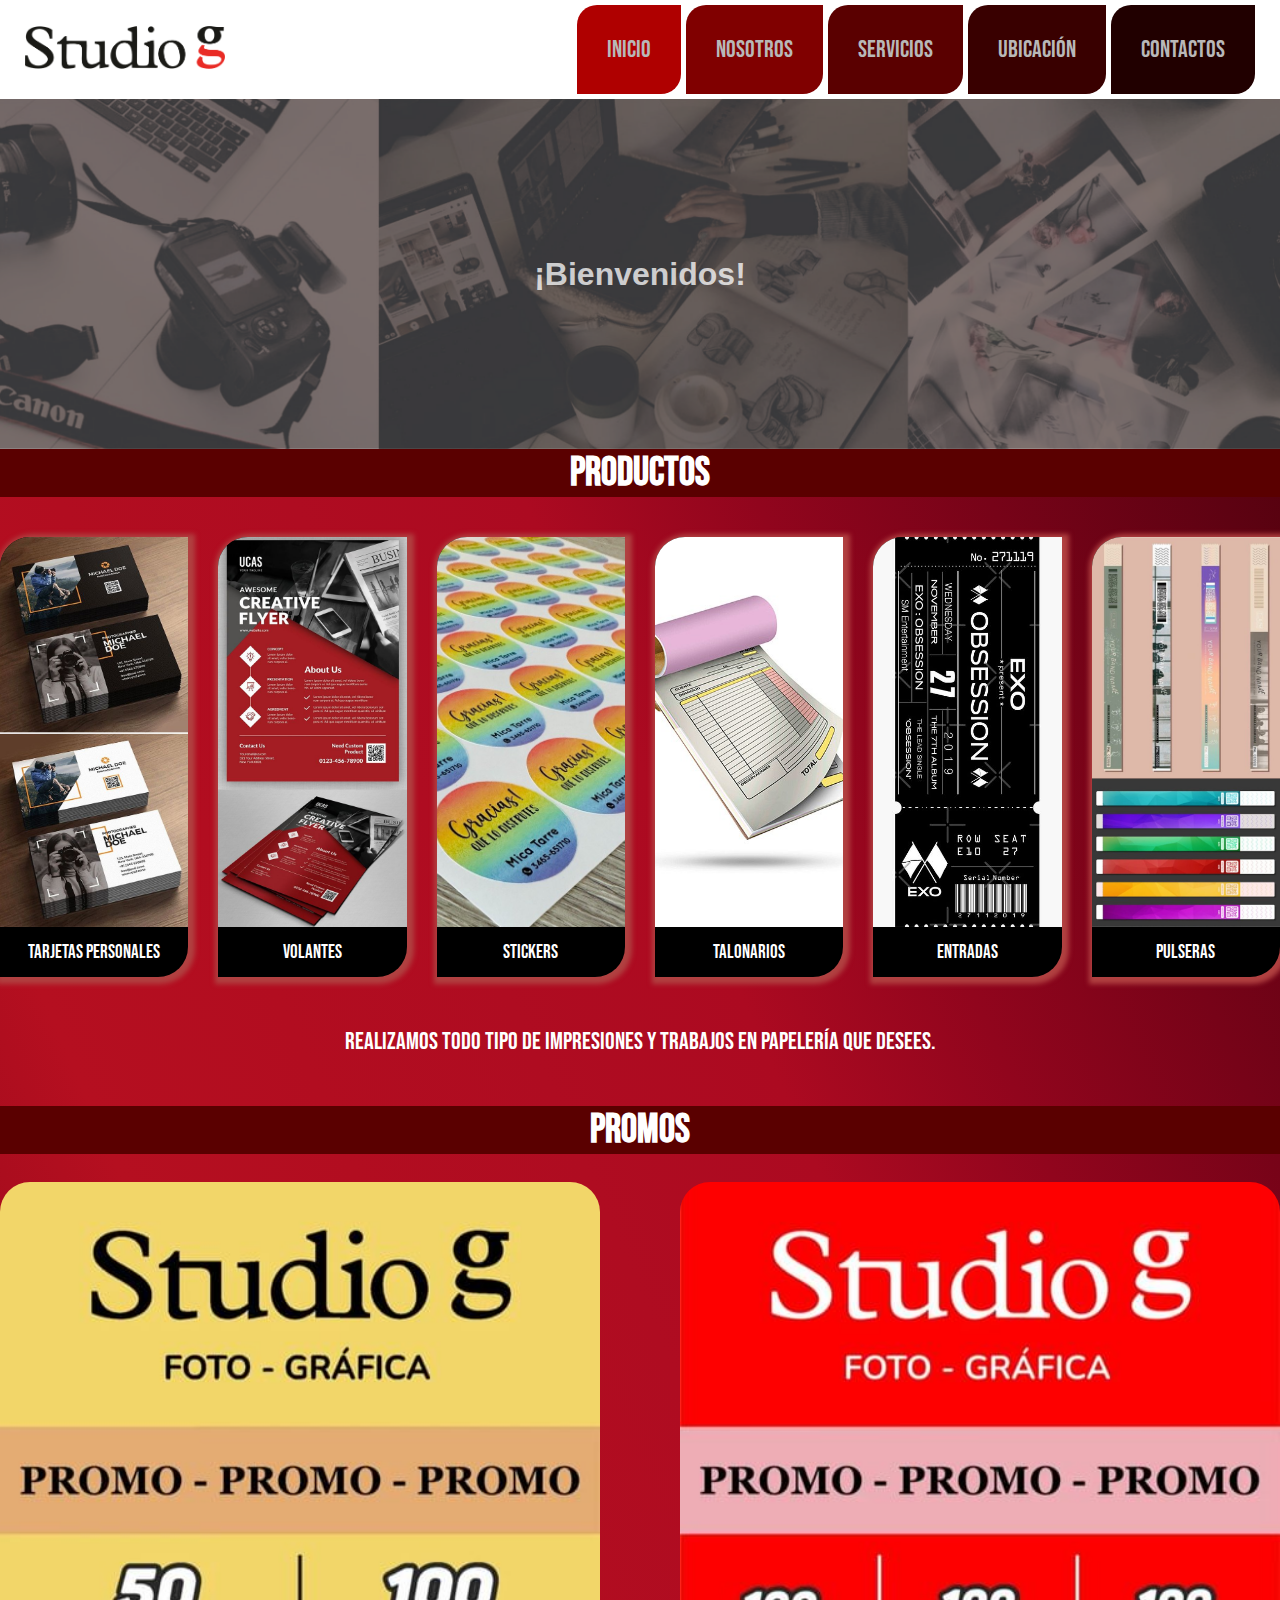
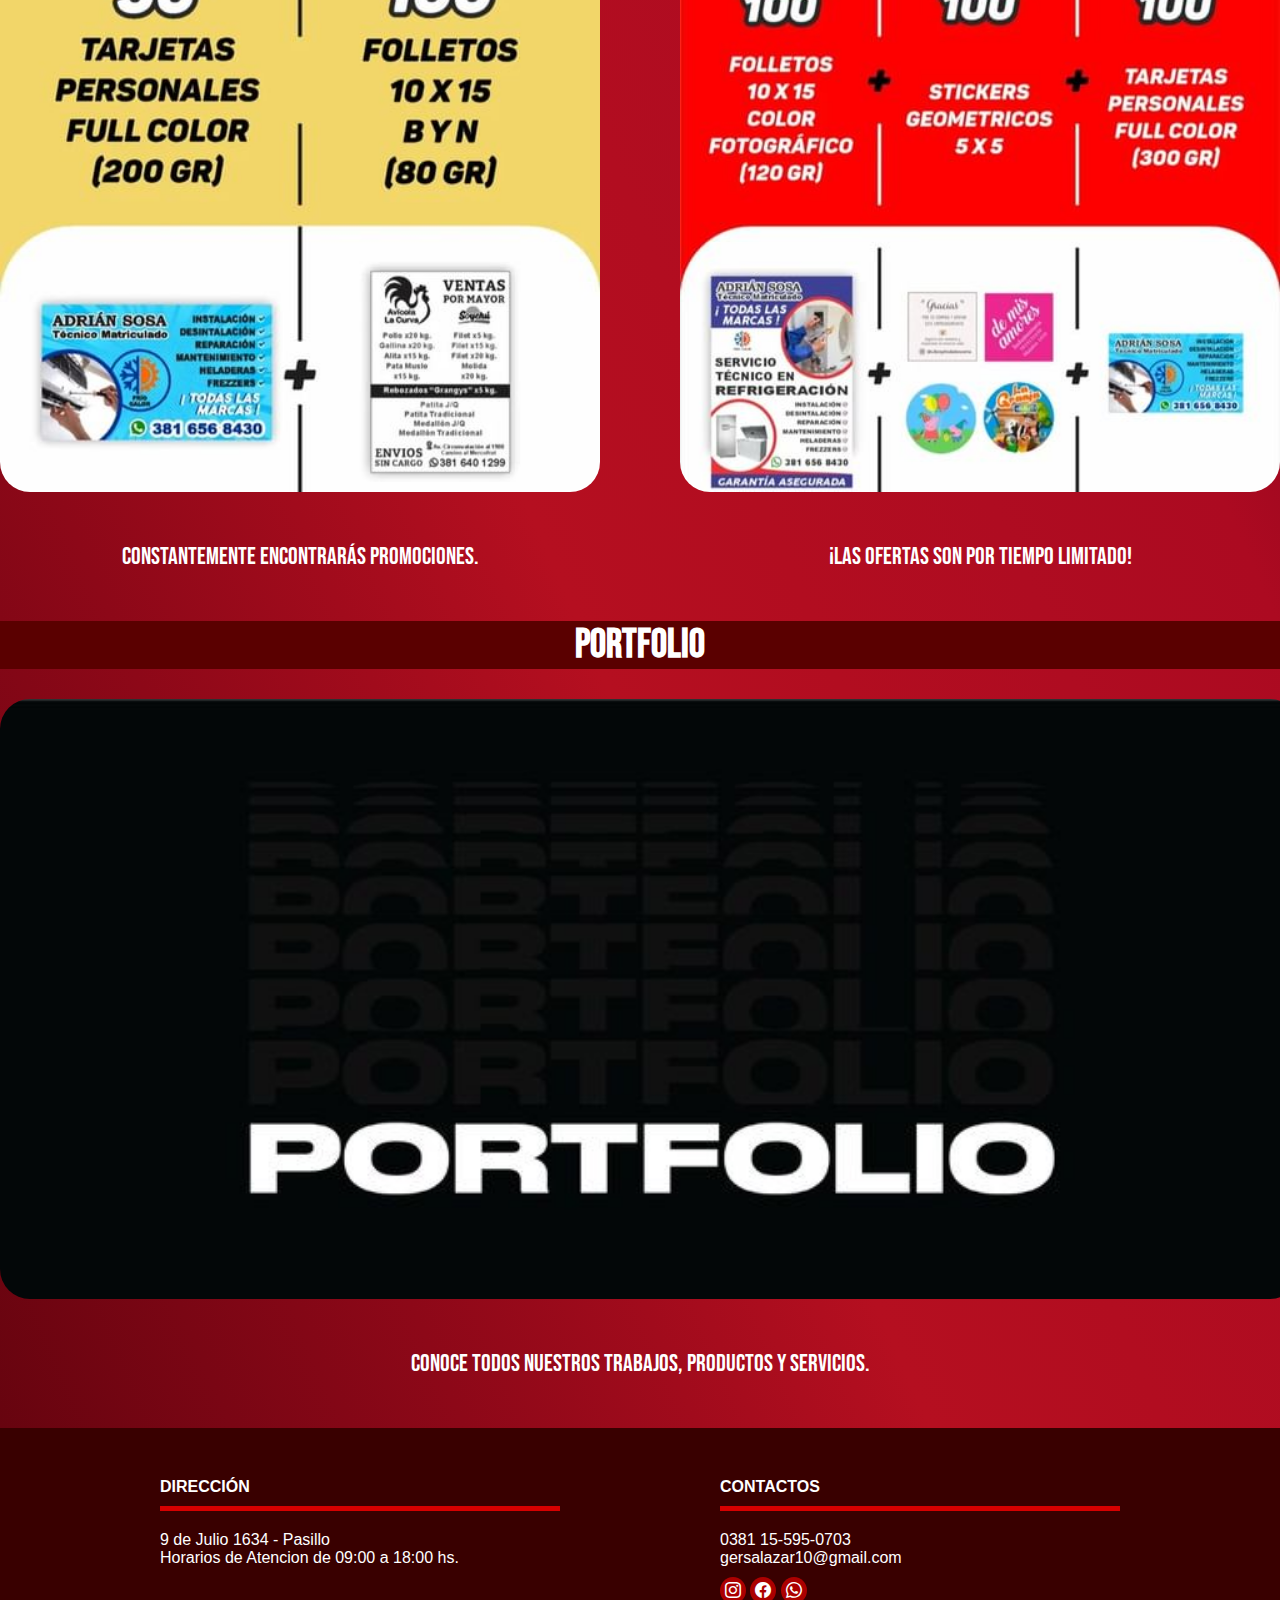
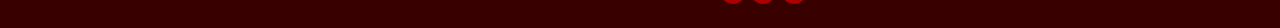
==== index.html @ 2fd6277e "responsive index completo" ====
<!DOCTYPE html>
<html lang="en">
<head>
    <meta charset="UTF-8">
    <meta name="viewport" content="width=device-width, initial-scale=1.0">
    <meta name="description" content="Realizamos trabajos de imprenta, carteleria, fotografias y ofrecemos servicios de instalacion." >  
    <meta name="keywords" content="letra imprenta, imprenta, mercado de la imprenta, papel imprenta">
    <meta name= "author" content=" Matias Salazar">
    <meta name= "copyright" content="Studio G">
    <meta property="og:title" content=Studio - G>
    <meta property="og:site_name" content=studiog.com>
    <meta property="og:url" content=www.studiog.com>
    <meta property="og:description" content=Impresiones - Carterleria - Fotografias>
    <meta property="og:type" content=website>
    <meta property="og:image" content=https://images.unsplash.com/photo-1503694978374-8a2fa686963a?q=80&w=2069&auto=format&fit=crop&ixlib=rb-4.0.3&ixid=M3wxMjA3fDB8MHxwaG90by1wYWdlfHx8fGVufDB8fHx8fA%3D%3D>
    <title>STUDIO G - INICIO</title>
    <link rel="stylesheet" href="./css/style.css">
    <link rel="preconnect" href="https://fonts.googleapis.com">
    <link rel="preconnect" href="https://fonts.gstatic.com" crossorigin>
    <link href="https://fonts.googleapis.com/css2?family=Bebas+Neue&display=swap" rel="stylesheet">
    <link rel="shortcurt icon" href="./assets/img/icono-favicon.png">
    <link rel="stylesheet" href="https://cdn.jsdelivr.net/npm/bootstrap-icons@1.11.3/font/bootstrap-icons.min.css">
</head>
<body>
    <header class="logo-studio">
        <div> 
            <a href="../index.html"><img src="../assets/img/logo-png-studio-g.png" alt="Logotipo"></a>
        </div>
        <nav>
            <ul class="navBar">
                <li class="home"> <a href="#">Inicio</a></li>
                <li class="we"> <a href="./pages/nosotros.html">Nosotros</a></li>
                <li class="services"> <a href="./pages/servicios.html">Servicios</a></li>
                <li class="location"> <a href="./pages/ubicación.html">Ubicación</a></li>
                <li class="contacts"> <a href="./pages/contactos.html">Contactos</a></li>
            </ul>
        </nav>
    </header>
    <main> 
        <section class="banner">
            <div class="banner-content">
                <h1>¡Bienvenidos!</h1>
            </div>
        </section>
        <div class="flexbox1">
            <article class="ppp">
                <h2><a class="p1">Productos</a></h2>
            </article>
        </div>
        <div class="productos-inicio">
            <div class="primera-parte">
                <section class="flexbox2">
                    <article class="card position1">
                        <div>
                            <img src="./assets/img/tarj.jpg" alt="portada-tarjetas">
                        </div>
                        <div class="card-info">
                            <h3>Tarjetas Personales</h3>
                        </div>
                    </article>
                    <article class="card position2">
                        <div>
                            <img src="./assets/img/volantes.jpg" alt="portada-volantes">
                        </div>
                        <div class="card-info">
                            <h3>Volantes</h3>
                        </div>
                    </article>
                    <article class="card position3">
                        <div>
                            <img src="./assets/img/stickers.jpg" alt="portada-stickers">
                        </div>
                        <div class="card-info">
                            <h3>Stickers</h3>
                        </div>
                    </article>
                    <article class="card position4">
                        <div>
                            <img src="./assets/img/talonarios.jpg" alt="portada-talonarios">
                        </div>
                        <div class="card-info">
                            <h3>Talonarios</h3>
                        </div>
                    </article>
                    <article class="card position5">
                        <div>
                            <img src="./assets/img/entrada.jpg" alt="portada-entradas">
                        </div>
                        <div class="card-info">
                            <h3>Entradas</h3>
                        </div>
                    </article>
                    <article class="card position6">
                        <div>
                            <img src="./assets/img/pulseras.jpg" alt="portada-pulseras">
                        </div>
                        <div class="card-info">
                            <h3>Pulseras</h3>
                        </div>
                    </article>
                </section>
                <section>
                    <div class="parrafoProductos">
                        <p>Realizamos todo tipo de impresiones y trabajos en papelería que desees.</p>
                    </div>
                </section>
            </div>
        <div class="flexbox1">
            <article class="ppp">
                <h2><a class="p1">Promos</a></h2>
            </article>
        </div>
            <div class="segunda-parte">
                <div>
                    <section class="section-promos1">
                        <article class="card-promos">
                            <div>
                                <img src="./assets/img/promo-1.jpg" alt="imagen-promo1">
                            </div>
                        </article>
                    </section>
                    <section>
                        <div class="parrafoPromos1">
                            <p>Constantemente encontrarás promociones.</p>
                        </div>
                    </section>
                </div>
                <div>
                    <section class="section-promos2">
                        <article class="card-promos2">
                            <div>
                                <img src="./assets/img/promo-2.jpg" alt="imagen-promo2">
                            </div>
                        </article>
                    </section>
                    <section>
                        <div class="parrafoPromos2">
                            <p>¡Las ofertas son por tiempo limitado!</p>
                        </div>
                    </section>
                </div>
            </div>
        <div class="flexbox1">
            <article class="ppp">
                <h2><a class="p1">Portfolio</a></h2>
            </article>
        </div>
            <div class="tercera-parte">
                <section class="section-portfolio">
                    <article class="card-portfolio">
                        <div>
                            <img src="./assets/img/PORTFOLIO2.jpeg" alt="portada-portfolio">
                        </div>
                    </article>
                </section>
                <section>
                    <div class="parrafoPortfolio">
                        <p>Conoce todos nuestros trabajos, productos y servicios.</p>
                    </div>
                </section>
            </div>
        </div>
    </main>
    <footer>
        <div class="direction-footer">
            <h4>DIRECCIÓN</h4>
            <p> 9 de Julio 1634 - Pasillo</p>
            <p> Horarios de Atencion de 09:00 a 18:00 hs.</p>
        </div>
        <div class="contacts-footer">
            <h4>CONTACTOS</h4>
            <p>0381 15-595-0703</p>
            <p>gersalazar10@gmail.com</p>
            <section>
                <a href="https://www.instagram.com/grafica.studiog/" target="_blank"> <i class="bi bi-instagram"></i></a>
                <a href="https://www.facebook.com/profile.php?id=100064059042223&mibextid=ZbWKwL" target="_blank"> <i class="bi bi-facebook"></i></a>
                <a href="https://wa.me/c/5493815950703" target="_blank"> <i class="bi bi-whatsapp"></i></a>
            </section>
        </div>
    </footer>
</body>
</html>
---- css/style.css ----
* {
  margin: 0;
  padding: 0;
  box-sizing: border-box; }

.logo-studio {
  width: 100%;
  display: flex;
  justify-content: space-between;
  padding: 5px 25px 5px 25px;
  align-items: center;
  display: flex;
  position: sticky;
  top: 0;
  background-color: #ffffff; }
  .logo-studio div img {
    width: 200px;
    height: 100%; }
  .logo-studio nav .navBar {
    display: flex;
    flex-wrap: wrap;
    list-style: none;
    gap: 5px;
    font-size: x-large;
    font-weight: lighter; }
    .logo-studio nav .navBar .home, .logo-studio nav .navBar .we, .logo-studio nav .navBar .services, .logo-studio nav .navBar .location, .logo-studio nav .navBar .contacts {
      padding: 30px 15px;
      border-radius: 20px 0px 20px;
      background-color: #AF0000; }
    .logo-studio nav .navBar .we {
      background-color: #800000; }
    .logo-studio nav .navBar .services {
      background-color: #5A0000; }
    .logo-studio nav .navBar .location {
      background-color: #390000; }
    .logo-studio nav .navBar .contacts {
      background-color: #210000; }
    .logo-studio nav .navBar li a {
      color: #b8b8b8;
      text-decoration: none;
      padding: 30px 15px;
      border-radius: 20px 0px 20px;
      font-family: "Bebas Neue", sans-serif; }
      .logo-studio nav .navBar li a:hover {
        color: white; }

body {
  width: 100%; }

main {
  background-image: linear-gradient(to right top, #67040f, #7a0614, #8d0818, #a10b1c, #b50f20, #b20d20, #af0c21, #ac0a21, #91051d, #770318, #5e0212, #460109);
  width: 100%;
  height: 100%; }
  main .banner {
    width: 100%;
    height: 350px;
    background-size: cover;
    background-position: center;
    transition: all .1s ease-in-out;
    background-image: url(../assets/img/foto-b1.jpg);
    animation: animation 15s infinite linear; }
    main .banner .banner-content {
      width: 100%;
      height: 100%;
      color: rgba(255, 255, 255, 0.76);
      font-family: 'Gill Sans', 'Gill Sans MT', Calibri, 'Trebuchet MS', sans-serif;
      display: flex;
      justify-content: center;
      align-items: center; }

@keyframes animation {
  0% {
    background-image: url(../assets/img/foto-b1.jpg); }
  33% {
    background-image: url(../assets/img/foto-b1.jpg); }
  34% {
    background-image: url(../assets/img/foto-b2.jpg); }
  66% {
    background-image: url(../assets/img/foto-b2.jpg); }
  67% {
    background-image: url(../assets/img/foto-b3.jpg); }
  100% {
    background-image: url(../assets/img/foto-b3.jpg); } }
  main .flexbox1 {
    width: 100%;
    display: flex;
    flex-direction: row; }
    main .flexbox1 .ppp {
      width: 100%;
      display: flex;
      flex-wrap: wrap;
      flex-direction: row;
      font-family: "Bebas Neue", sans-serif; }
      main .flexbox1 .ppp h2 {
        display: flex;
        flex-direction: row;
        width: 100%; }
        main .flexbox1 .ppp h2 a {
          width: 100%;
          height: 100%;
          color: white;
          text-align: center;
          font-size: 40px; }
        main .flexbox1 .ppp h2 .p1 {
          background-color: #5A0000; }
  main .productos-inicio {
    display: flex;
    flex-direction: column; }
    main .productos-inicio .primera-parte {
      width: 100%; }
      main .productos-inicio .primera-parte .flexbox2 {
        width: 100%;
        display: flex;
        margin-top: 20px;
        gap: 30px;
        justify-content: space-evenly;
        justify-content: center; }
        main .productos-inicio .primera-parte .flexbox2 .card {
          width: 200px;
          height: 440px;
          margin-top: 20px;
          border-radius: 30px 0px 30px;
          box-shadow: 2px 2px 5px 5px #b14141;
          overflow: hidden;
          background-color: #000000; }
          main .productos-inicio .primera-parte .flexbox2 .card div img {
            width: 100%;
            height: 390px;
            object-fit: cover; }
          main .productos-inicio .primera-parte .flexbox2 .card .card-info {
            font-family: "Bebas Neue", sans-serif;
            color: white;
            text-align: center; }
            main .productos-inicio .primera-parte .flexbox2 .card .card-info h3 {
              margin-top: 10px;
              font-weight: lighter; }
    main .productos-inicio .parrafoProductos {
      width: 100%;
      font-family: "Bebas Neue", sans-serif;
      display: flex;
      padding: 50px 35px;
      font-size: x-large; }
      main .productos-inicio .parrafoProductos p {
        margin: auto;
        color: white; }
  main .segunda-parte {
    width: 100%;
    display: flex;
    flex-direction: row;
    justify-content: center;
    gap: 80px; }
    main .segunda-parte .section-promos1 article {
      width: 600px;
      height: 910px;
      margin: auto;
      margin-top: 28px;
      border-radius: 30px 30px;
      overflow: hidden; }
      main .segunda-parte .section-promos1 article div {
        margin: auto; }
        main .segunda-parte .section-promos1 article div img {
          width: 100%;
          height: 100%; }
    main .segunda-parte .parrafoPromos1 {
      width: 100%;
      font-family: "Bebas Neue", sans-serif;
      display: flex;
      padding: 50px 35px;
      font-size: x-large; }
      main .segunda-parte .parrafoPromos1 p {
        margin: auto;
        color: white; }
    main .segunda-parte .section-promos2 .card-promos2 {
      width: 600px;
      height: 910px;
      margin: auto;
      margin-top: 28px;
      border-radius: 30px 30px;
      overflow: hidden; }
      main .segunda-parte .section-promos2 .card-promos2 div {
        margin: auto; }
        main .segunda-parte .section-promos2 .card-promos2 div img {
          width: 100%;
          height: 100%; }
    main .segunda-parte .parrafoPromos2 {
      width: 100%;
      font-family: "Bebas Neue", sans-serif;
      display: flex;
      padding: 50px 35px;
      font-size: x-large; }
      main .segunda-parte .parrafoPromos2 p {
        margin: auto;
        color: white; }
  main .tercera-parte {
    width: 100%;
    height: 100%; }
    main .tercera-parte .section-portfolio .card-portfolio {
      width: 1300px;
      height: 600px;
      margin-top: 30px;
      margin: 30px auto 0px auto;
      border-radius: 30px 30px;
      overflow: hidden; }
      main .tercera-parte .section-portfolio .card-portfolio div img {
        width: 100%;
        height: 100%;
        object-fit: cover; }
    main .tercera-parte .parrafoPortfolio {
      width: 100%;
      font-family: "Bebas Neue", sans-serif;
      display: flex;
      padding: 50px 35px;
      font-size: x-large; }
      main .tercera-parte .parrafoPortfolio p {
        margin: auto;
        color: white; }

.main-container {
  display: grid;
  width: 100%;
  height: 100%;
  grid-template-columns: 1fr;
  grid-template-rows: 1fr;
  grid-template-areas: "main"; }
  .main-container main {
    grid-area: main;
    display: grid;
    grid-template-columns: repeat(8, 1fr);
    grid-template-rows: repeat(8, 1fr);
    background-color: #0000009c; }
    .main-container main a {
      width: 100%;
      height: 100%;
      display: grid;
      grid-column-start: 4;
      grid-column-end: 6;
      align-items: center;
      justify-items: center; }
      .main-container main a img {
        width: 100%;
        height: 100%;
        padding: 70px 40px; }
    .main-container main h1 {
      display: grid;
      grid-column-start: 2;
      grid-column-end: 4;
      text-align: start;
      align-items: end;
      border-bottom: 5px solid #d60000;
      margin-bottom: 100px;
      font-family: "Bebas Neue", sans-serif;
      font-weight: lighter;
      font-size: 30px;
      color: white; }
    .main-container main p {
      display: grid;
      grid-column-start: 2;
      grid-column-end: 4;
      grid-row-start: 3;
      grid-row-end: 5;
      font-size: 30px;
      font-family: 'Gill Sans', 'Gill Sans MT', Calibri, 'Trebuchet MS', sans-serif;
      color: white;
      padding-right: 10px;
      text-align: justify; }
    .main-container main div {
      display: grid;
      grid-column-start: 2;
      grid-column-end: 4;
      grid-row-start: 5;
      grid-row-end: 7;
      font-size: 30px;
      font-family: 'Gill Sans', 'Gill Sans MT', Calibri, 'Trebuchet MS', sans-serif;
      color: white; }
    .main-container main img {
      display: grid;
      width: 100%;
      height: 100%;
      grid-column-start: 4;
      grid-column-end: 8;
      grid-row-start: 2;
      grid-row-end: 7;
      padding: 2% 0% 0% 10%; }

.mainServicios {
  width: 100%;
  height: 100%; }
  .mainServicios section div {
    width: 100%;
    display: flex;
    flex-direction: column;
    align-items: center;
    justify-content: center;
    font-family: "Bebas Neue", sans-serif; }
    .mainServicios section div h1 {
      color: white;
      font-size: 25px;
      font-weight: lighter;
      margin-top: 100px;
      width: 58%;
      border-bottom: 4px solid #000000;
      margin-bottom: 10px; }
  .mainServicios section .p-parrafo p {
    color: #fd6262;
    margin: 40px 0px 20px 0px;
    font-size: 20px; }
  .mainServicios section article {
    width: 100%;
    margin-top: 30px;
    padding-bottom: 100px; }
    .mainServicios section article div {
      display: flex;
      flex-direction: column;
      align-items: center;
      width: 400px;
      height: 100px;
      background-color: #530303e5;
      margin: auto;
      margin-top: 10px;
      border-radius: 20px 0px 20px 0px;
      box-shadow: 2px 2px 3px 3px #b14141;
      font-family: "Bebas Neue", sans-serif; }
      .mainServicios section article div h2 {
        color: white;
        font-weight: lighter;
        width: 100%;
        height: 100%;
        text-align: center;
        font-size: 50px; }
      .mainServicios section article div p {
        width: 100%;
        height: 100%;
        text-align: center;
        color: #858585; }

.mainUbicacion {
  width: 100%;
  height: 100%;
  background-image: linear-gradient(to right top, #67040f, #7a0614, #8d0818, #a10b1c, #b50f20, #b20d20, #af0c21, #ac0a21, #91051d, #770318, #5e0212, #460109); }
  .mainUbicacion section article div {
    width: 100%;
    display: flex;
    flex-direction: column;
    align-items: center;
    justify-content: center;
    font-family: "Bebas Neue", sans-serif; }
    .mainUbicacion section article div h3 {
      color: white;
      margin-top: 100px;
      width: 58%;
      font-weight: lighter;
      font-size: 25px;
      border-bottom: 4px solid #000000;
      margin-bottom: 10px; }
  .mainUbicacion .parrafoUbicacion div {
    margin-top: 50px; }
    .mainUbicacion .parrafoUbicacion div p {
      color: #fd6262;
      font-size: 20px;
      width: 100%;
      text-align: start;
      margin-top: 40px;
      font-family: "Bebas Neue", sans-serif; }
  .mainUbicacion .parrafoUbicacion div:last-child p {
    text-align: end;
    padding-bottom: 50px; }
  .mainUbicacion .parrafoUbicacion .iframeUbicacion a {
    display: flex;
    justify-content: center;
    background-color: #210000;
    margin: auto;
    margin-top: 50px;
    margin-bottom: 50px;
    border: 2px solid white;
    border-radius: 30px 30px;
    overflow: hidden; }
    .mainUbicacion .parrafoUbicacion .iframeUbicacion a iframe {
      width: 100%; }

.main-contactos {
  width: 100%;
  height: 950px;
  font-family: "Bebas Neue", sans-serif;
  display: flex;
  flex-direction: row;
  background-size: cover;
  background-image: url(../assets/img/fondoBN.jpg); }
  .main-contactos .redes-sociales {
    width: 50%;
    height: 100%;
    font-size: 50px;
    display: flex;
    flex-direction: column;
    justify-content: center;
    align-items: center;
    gap: 80px; }
    .main-contactos .redes-sociales a {
      color: white;
      padding: 25px;
      background-color: #5A0000;
      border-radius: 45%;
      box-shadow: 2px 2px 5px rgba(0, 0, 0, 0.541);
      transition: all .4s ease-in-out; }
      .main-contactos .redes-sociales a:hover {
        background-color: #8b0d0d;
        transform: scale(1.2); }
  .main-contactos form {
    width: 300px;
    height: 530px;
    display: flex;
    flex-direction: column;
    margin: auto;
    padding: 50px 50px;
    box-shadow: 0 0 10px;
    border-radius: 30px;
    background-color: #5A0000;
    margin-left: 0px; }
    .main-contactos form h1 {
      color: #ffffff;
      text-align: center;
      font-weight: lighter; }
    .main-contactos form div {
      display: flex;
      flex-direction: column;
      text-align: left; }
      .main-contactos form div label {
        color: #949494;
        padding-top: 10px;
        padding-bottom: 10px;
        font-size: 18px; }
      .main-contactos form div input {
        border-radius: 5px;
        border: none;
        padding: 5px 0px; }
        .main-contactos form div input::placeholder {
          color: #770000b0;
          text-align: center;
          font-family: 'Gill Sans', 'Gill Sans MT', Calibri, 'Trebuchet MS', sans-serif; }
      .main-contactos form div textarea {
        border-radius: 5px;
        border: none;
        padding: 5px 0px; }
        .main-contactos form div textarea::placeholder {
          color: #770000b0;
          text-align: center;
          font-family: 'Gill Sans', 'Gill Sans MT', Calibri, 'Trebuchet MS', sans-serif; }
    .main-contactos form .boton-enviar {
      background-color: #AF0000;
      font-size: 17px;
      font-family: "Bebas Neue", sans-serif;
      color: white;
      border: 1px solid white;
      border-radius: 20px;
      margin-top: 20px;
      padding: 10px; }
      .main-contactos form .boton-enviar:hover {
        background-color: #830505; }

footer {
  width: 100%;
  height: 200px;
  background-color: #390000;
  display: flex;
  justify-content: center;
  justify-content: space-evenly; }
  footer div {
    font-family: 'Gill Sans', 'Gill Sans MT', Calibri, 'Trebuchet MS', sans-serif;
    color: white;
    margin-top: 50px;
    width: 400px; }
  footer h4 {
    padding-bottom: 10px;
    margin-bottom: 20px;
    border-bottom: 5px solid #d60000;
    font-weight: bolder; }
  footer .contacts-footer section {
    margin-top: 15px; }
    footer .contacts-footer section a {
      color: white;
      background-color: #ff000093;
      padding: 5px;
      border-radius: 50%; }

@media (max-width: 1024px) {
  .logo-studio {
    width: 100%;
    height: 70px; }
    .logo-studio div a img {
      width: 100px; }
    .logo-studio nav .navBar {
      flex-wrap: nowrap;
      width: 100%; }
      .logo-studio nav .navBar .home, .logo-studio nav .navBar .we, .logo-studio nav .navBar .services, .logo-studio nav .navBar .location, .logo-studio nav .navBar .contacts {
        padding: 8px 5px;
        border-radius: 12px 0px 12px; }
      .logo-studio nav .navBar .we {
        padding: 8px 5px;
        border-radius: 12px 0px 12px; }
      .logo-studio nav .navBar .services {
        padding: 8px 5px;
        border-radius: 12px 0px 12px; }
      .logo-studio nav .navBar .location {
        padding: 8px 5px;
        border-radius: 12px 0px 12px; }
      .logo-studio nav .navBar .contacts {
        padding: 8px 5px;
        border-radius: 12px 0px 12px; }
      .logo-studio nav .navBar li a {
        width: 80px;
        font-size: 18px; }
  main .productos-inicio {
    width: 100%; }
    main .productos-inicio .primera-parte .flexbox2 {
      display: flex;
      flex-wrap: wrap; }
    main .productos-inicio .segunda-parte div .section-promos1 article {
      width: 400px;
      height: 605px; }
    main .productos-inicio .segunda-parte div .section-promos2 article {
      width: 400px;
      height: 605px; }
      main .productos-inicio .segunda-parte div .section-promos2 article div img {
        width: 100%;
        height: 100%; }
    main .productos-inicio .tercera-parte .section-portfolio article {
      width: 890px;
      height: 500px; } }

@media (max-width: 768px) {
  .logo-studio {
    width: 100%;
    height: 70px; }
    .logo-studio div a img {
      width: 100px; }
    .logo-studio nav .navBar {
      flex-wrap: nowrap;
      width: 100%; }
      .logo-studio nav .navBar .home, .logo-studio nav .navBar .we, .logo-studio nav .navBar .services, .logo-studio nav .navBar .location, .logo-studio nav .navBar .contacts {
        padding: 8px 5px;
        border-radius: 12px 0px 12px; }
      .logo-studio nav .navBar .we {
        padding: 8px 5px;
        border-radius: 12px 0px 12px; }
      .logo-studio nav .navBar .services {
        padding: 8px 5px;
        border-radius: 12px 0px 12px; }
      .logo-studio nav .navBar .location {
        padding: 8px 5px;
        border-radius: 12px 0px 12px; }
      .logo-studio nav .navBar .contacts {
        padding: 8px 5px;
        border-radius: 12px 0px 12px; }
      .logo-studio nav .navBar li a {
        width: 70px;
        font-size: 15px; }
  main .productos-inicio .segunda-parte {
    display: flex;
    flex-wrap: wrap; }
  main .productos-inicio .tercera-parte .section-portfolio article {
    width: 650px;
    height: 300px; }
  footer .direction-footer {
    margin-top: 30px;
    width: 30%; }
  footer .contacts-footer {
    margin-top: 30px;
    width: 30%; } }

@media (max-width: 425px) {
  .logo-studio {
    height: 95px;
    flex-direction: column;
    padding: 10px;
    margin-top: 10px;
    margin-bottom: 10px; }
    .logo-studio div a img {
      height: 22px; }
    .logo-studio nav .navBar li a {
      width: 100%;
      font-size: 15px; }
    .logo-studio nav .navBar .home, .logo-studio nav .navBar .we, .logo-studio nav .navBar .services, .logo-studio nav .navBar .location, .logo-studio nav .navBar .contacts {
      margin-top: 10px;
      padding: 6px 1px;
      border-radius: 10px 0px 10px; }
    .logo-studio nav .navBar .we {
      margin-top: 10px;
      padding: 6px 1px;
      border-radius: 10px 0px 10px; }
    .logo-studio nav .navBar .services {
      margin-top: 10px;
      padding: 6px 1px;
      border-radius: 10px 0px 10px; }
    .logo-studio nav .navBar .location {
      margin-top: 10px;
      padding: 6px 1px;
      border-radius: 10px 0px 10px; }
    .logo-studio nav .navBar .contacts {
      margin-top: 10px;
      padding: 6px 1px;
      border-radius: 10px 0px 10px; }
  main .productos-inicio .primera-parte section .parrafoProductos p {
    width: 80%;
    font-size: 18px;
    text-align: center; }
  main .productos-inicio .segunda-parte div .section-promos1 article {
    width: 350px;
    height: 545px; }
  main .productos-inicio .segunda-parte div .parrafoPromos1 p {
    font-size: 18px; }
  main .productos-inicio .segunda-parte div .section-promos2 article {
    width: 350px;
    height: 545px; }
  main .productos-inicio .segunda-parte div .parrafoPromos2 p {
    font-size: 18px; }
  main .productos-inicio .tercera-parte .section-portfolio article {
    width: 350px;
    height: 250px; }
    main .productos-inicio .tercera-parte .section-portfolio article div img {
      width: 350px;
      height: 290px; }
  main .productos-inicio .tercera-parte .parrafoPortfolio p {
    font-size: 18px; }
  .mainServicios section .p-parrafo {
    width: 70%;
    margin: auto; }
    .mainServicios section .p-parrafo p {
      text-align: center; }
  .card-servicios {
    width: 350px; }
  .mainUbicacion .parrafoUbicacion div p {
    width: 80%;
    margin: auto;
    margin-top: 20px;
    font-size: 15px; }
  .mainUbicacion .parrafoUbicacion .iframeUbicacion a {
    width: 250px;
    height: 250px; }
  .main-contactos {
    flex-direction: column; }
    .main-contactos .redes-sociales {
      flex-direction: row;
      width: 100%;
      height: 50px;
      margin-top: 50px;
      gap: 20px;
      font-size: 35px; }
      .main-contactos .redes-sociales a {
        font-size: 30px; }
    .main-contactos form {
      margin: auto; }
  footer {
    height: 150px; }
    footer .direction-footer {
      font-size: 10px; }
    footer .contacts-footer {
      font-size: 10px; } }

@media (max-width: 375px) {
  .logo-studio {
    width: 100%;
    height: 260px; }
    .logo-studio div img {
      width: 150px; }
    .logo-studio nav .navBar {
      width: 100%;
      gap: 1px;
      flex-direction: column;
      text-align: center; }
      .logo-studio nav .navBar li a {
        width: 100%;
        font-size: 20px; }
      .logo-studio nav .navBar .home, .logo-studio nav .navBar .we, .logo-studio nav .navBar .services, .logo-studio nav .navBar .location, .logo-studio nav .navBar .contacts {
        padding: 8px 60px; }
      .logo-studio nav .navBar .we {
        padding: 1px 60px; }
      .logo-studio nav .navBar .services {
        padding: 1px 60px; }
      .logo-studio nav .navBar .location {
        padding: 1px 60px; }
      .logo-studio nav .navBar .contacts {
        padding: 1px 60px; }
  main .productos-inicio .primera-parte section .parrafoProductos p {
    width: 80%;
    font-size: 15px;
    text-align: center; }
  main .productos-inicio .segunda-parte div .section-promos1 article {
    width: 290px;
    height: 450px; }
  main .productos-inicio .segunda-parte div .parrafoPromos1 p {
    font-size: 15px; }
  main .productos-inicio .segunda-parte div .section-promos2 article {
    width: 290px;
    height: 450px; }
  main .productos-inicio .segunda-parte div .parrafoPromos2 p {
    font-size: 15px; }
  main .productos-inicio .tercera-parte .section-portfolio article {
    width: 290px;
    height: 250px; }
    main .productos-inicio .tercera-parte .section-portfolio article div img {
      width: 290px;
      height: 250px; }
  main .productos-inicio .tercera-parte .parrafoPortfolio p {
    font-size: 15px; }
  .card-servicios {
    width: 300px; }
  .redes-sociales {
    font-size: 30px; } }

@media (max-width: 320px) {
  .logo-studio {
    width: 100%;
    height: 260px; }
    .logo-studio .div img {
      margin-top: 10px;
      width: 120px;
      height: 25px; }
    .logo-studio nav .navBar {
      width: 100%;
      gap: 1px;
      flex-direction: column;
      text-align: center; }
      .logo-studio nav .navBar li a {
        width: 100%;
        font-size: 20px; }
      .logo-studio nav .navBar .home, .logo-studio nav .navBar .we, .logo-studio nav .navBar .services, .logo-studio nav .navBar .location, .logo-studio nav .navBar .contacts {
        padding: 8px 60px; }
      .logo-studio nav .navBar .we {
        padding: 1px 60px; }
      .logo-studio nav .navBar .services {
        padding: 1px 60px; }
      .logo-studio nav .navBar .location {
        padding: 1px 60px; }
      .logo-studio nav .navBar .contacts {
        padding: 1px 60px; } }

.mainServicios section .card-servicios {
  width: 280px;
  height: 70px; }
  .mainServicios section .card-servicios h2 {
    margin-top: 5px;
    font-size: 30px; }
  .mainServicios section .card-servicios p {
    font-size: 15px; }

.mainUbicacion .parrafoUbicacion {
  width: 80%;
  margin: auto; }
  .mainUbicacion .parrafoUbicacion div p {
    width: 80%;
    margin: auto;
    margin-top: 20px;
    font-size: 15px; }
  .mainUbicacion .parrafoUbicacion .iframeUbicacion a {
    width: 80%;
    height: 50%; }
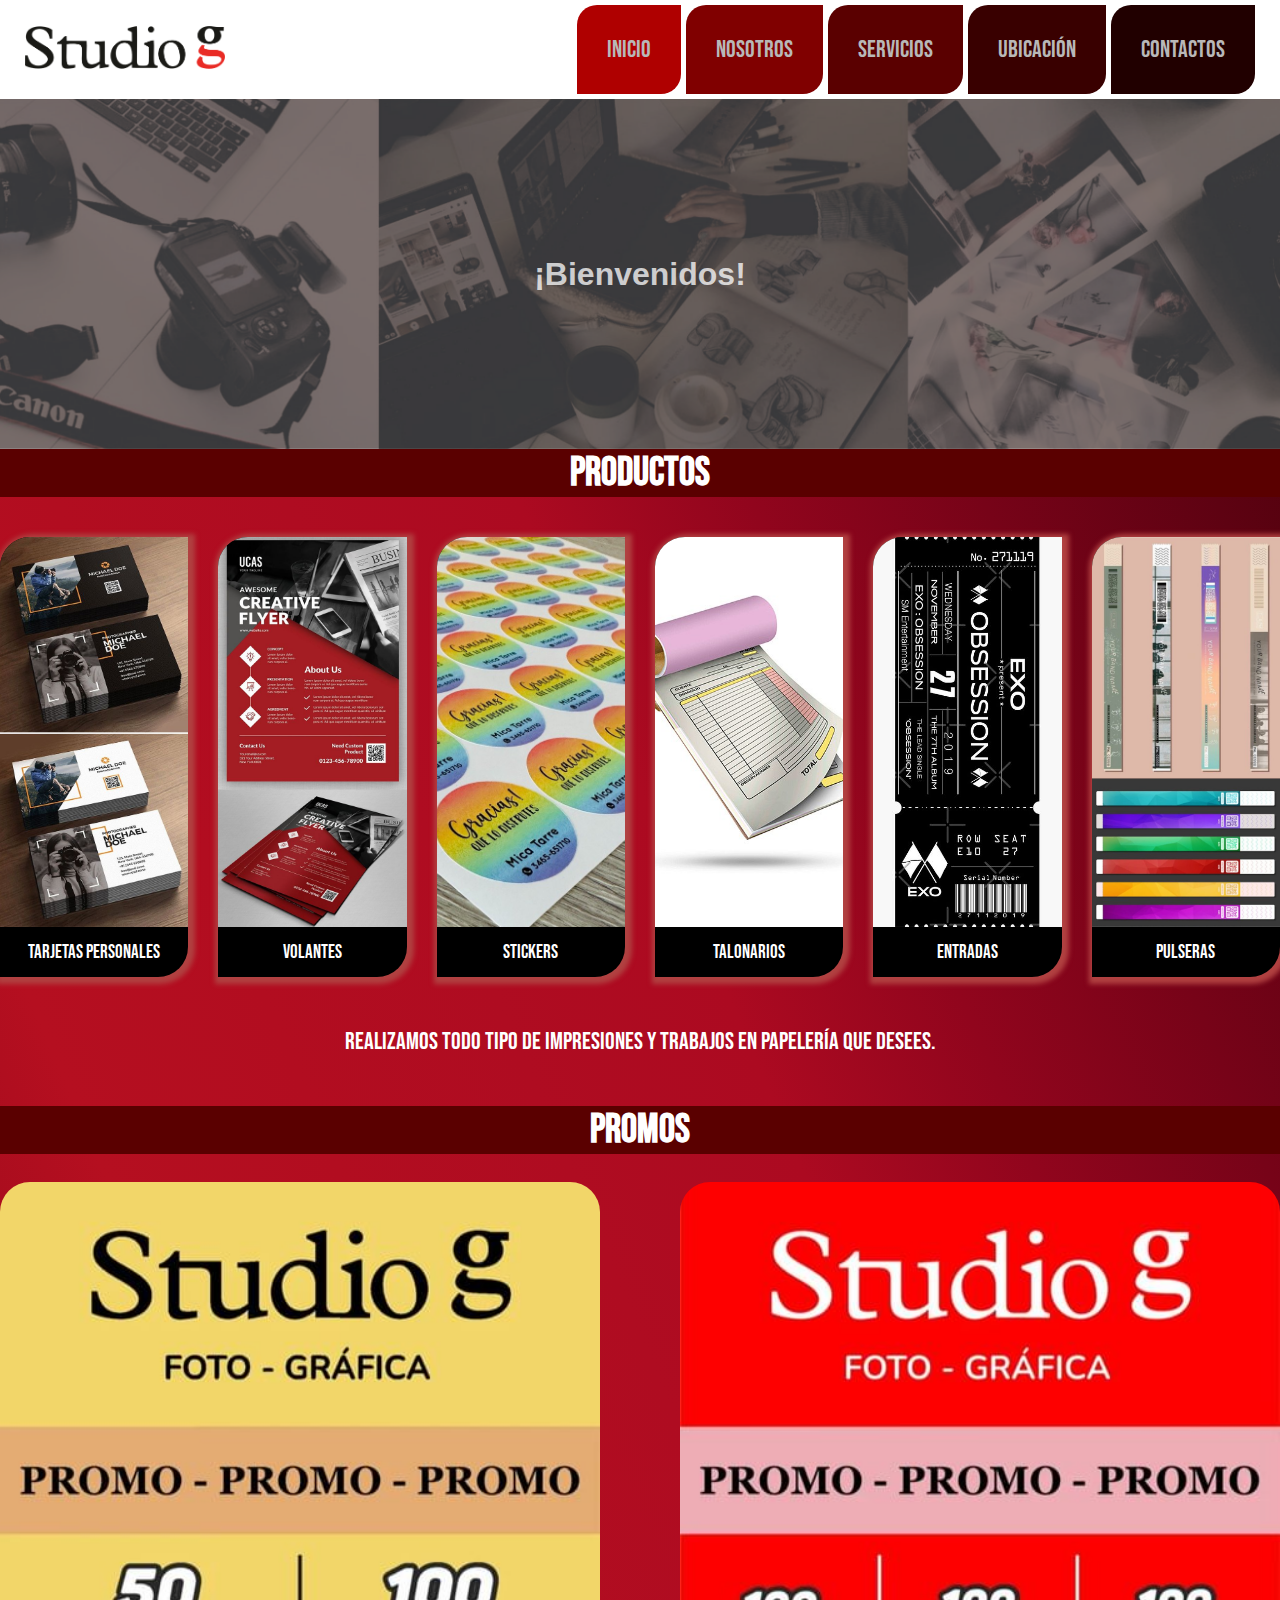
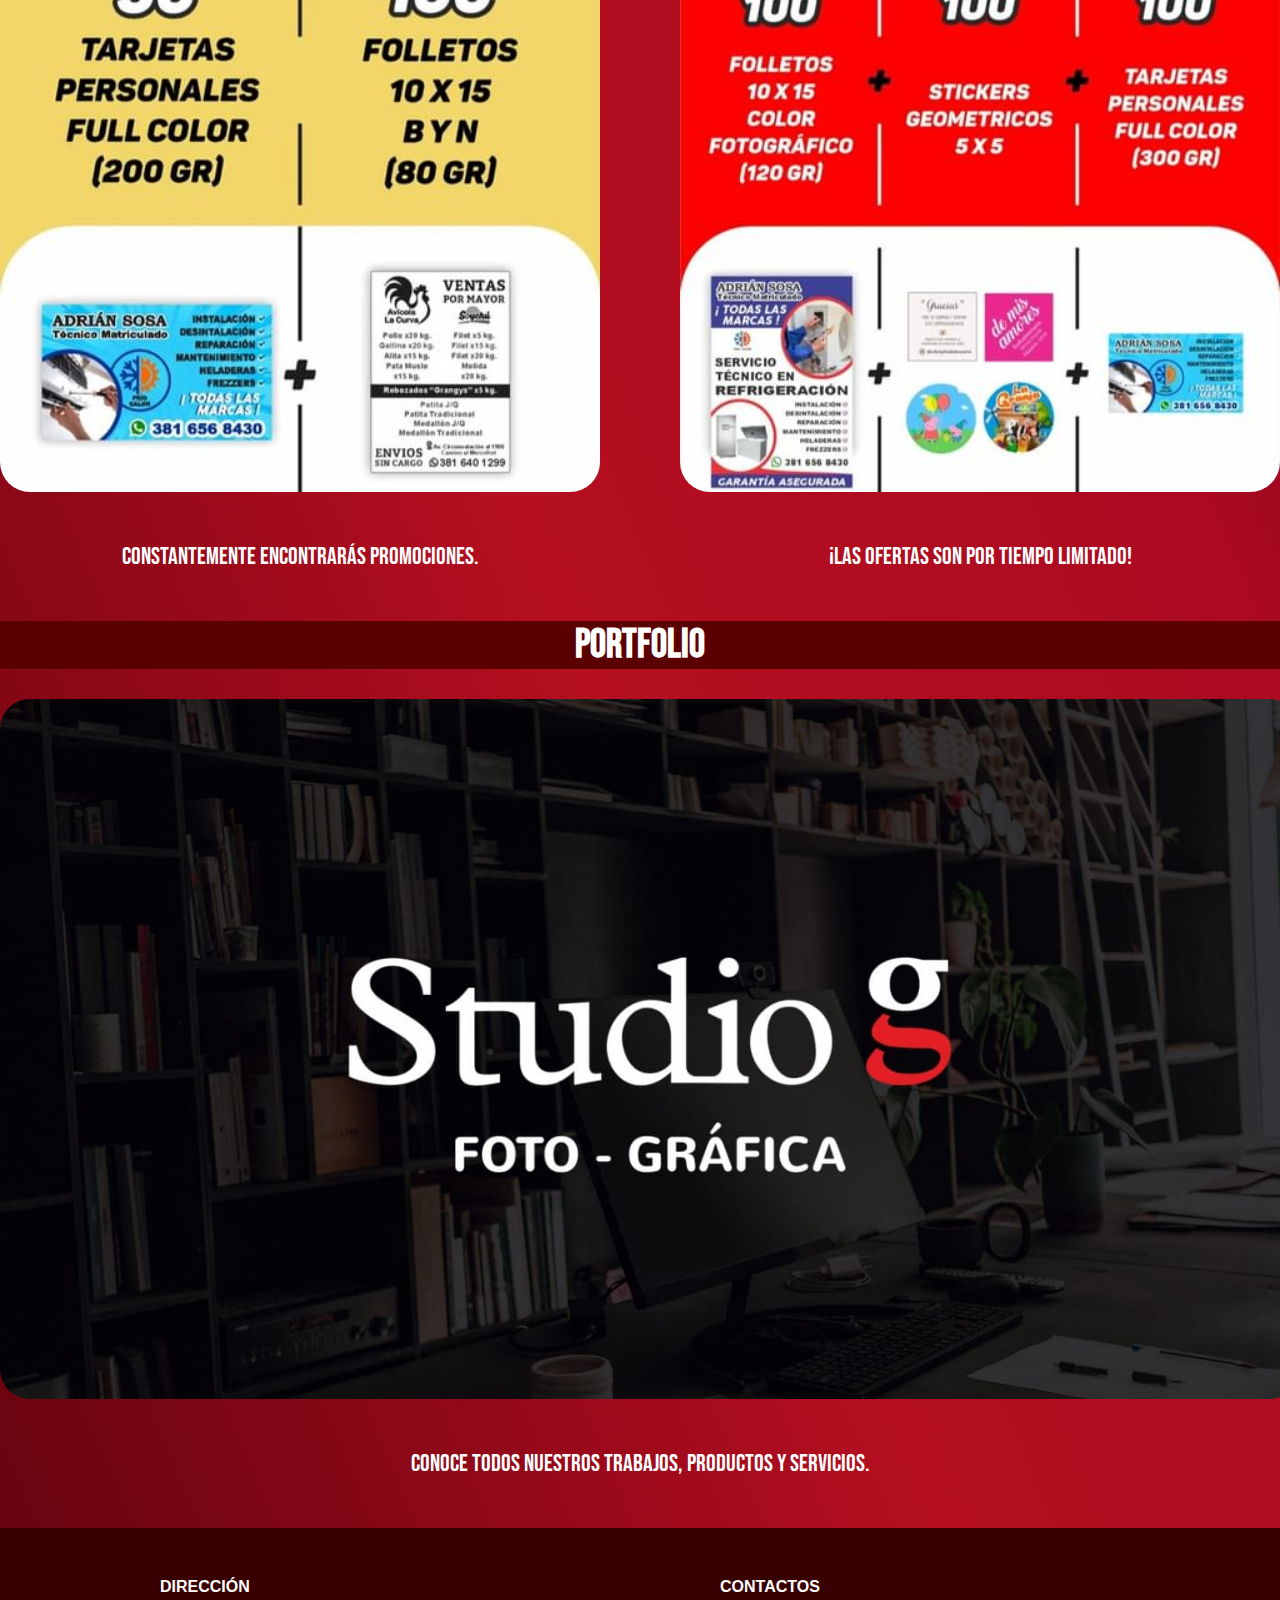
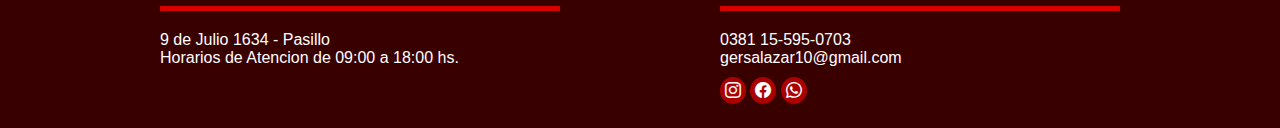
==== commit 138518c8: "full responsive" ====
--- a/index.html
+++ b/index.html
@@ -24,7 +24,7 @@
 <body>
     <header class="logo-studio">
         <div> 
-            <a href="../index.html"><img src="../assets/img/logo-png-studio-g.png" alt="Logotipo"></a>
+            <a href="#"><img src="../assets/img/logo-png-studio-g.png" alt="Logotipo"></a>
         </div>
         <nav>
             <ul class="navBar">
@@ -149,7 +149,7 @@
                 <section class="section-portfolio">
                     <article class="card-portfolio">
                         <div>
-                            <img src="./assets/img/PORTFOLIO2.jpeg" alt="portada-portfolio">
+                            <img src="./assets/img/portada-port.jpg" alt="portada-portfolio">
                         </div>
                     </article>
                 </section>
--- a/css/style.css
+++ b/css/style.css
@@ -196,7 +196,7 @@
     height: 100%; }
     main .tercera-parte .section-portfolio .card-portfolio {
       width: 1300px;
-      height: 600px;
+      height: 700px;
       margin-top: 30px;
       margin: 30px auto 0px auto;
       border-radius: 30px 30px;
@@ -237,16 +237,16 @@
       align-items: center;
       justify-items: center; }
       .main-container main a img {
-        width: 100%;
-        height: 100%;
-        padding: 70px 40px; }
+        width: 400px;
+        height: 150px;
+        padding: 45px 65px 45px 65px; }
     .main-container main h1 {
       display: grid;
       grid-column-start: 2;
-      grid-column-end: 4;
+      grid-column-end: 8;
       text-align: start;
       align-items: end;
-      border-bottom: 5px solid #d60000;
+      border-bottom: 5px solid black;
       margin-bottom: 100px;
       font-family: "Bebas Neue", sans-serif;
       font-weight: lighter;
@@ -255,9 +255,9 @@
     .main-container main p {
       display: grid;
       grid-column-start: 2;
-      grid-column-end: 4;
+      grid-column-end: 8;
       grid-row-start: 3;
-      grid-row-end: 5;
+      grid-row-end: 4;
       font-size: 30px;
       font-family: 'Gill Sans', 'Gill Sans MT', Calibri, 'Trebuchet MS', sans-serif;
       color: white;
@@ -266,21 +266,22 @@
     .main-container main div {
       display: grid;
       grid-column-start: 2;
-      grid-column-end: 4;
-      grid-row-start: 5;
-      grid-row-end: 7;
+      grid-column-end: 8;
+      grid-row-start: 4;
+      grid-row-end: 5;
       font-size: 30px;
       font-family: 'Gill Sans', 'Gill Sans MT', Calibri, 'Trebuchet MS', sans-serif;
       color: white; }
     .main-container main img {
       display: grid;
-      width: 100%;
-      height: 100%;
-      grid-column-start: 4;
-      grid-column-end: 8;
-      grid-row-start: 2;
-      grid-row-end: 7;
-      padding: 2% 0% 0% 10%; }
+      width: 800px;
+      height: 1000px;
+      grid-column-start: 3;
+      grid-column-end: 7;
+      grid-row-start: 5;
+      grid-row-end: 9;
+      padding: 10% 0% 10% 0%;
+      margin: auto; }
 
 .mainServicios {
   width: 100%;
@@ -481,6 +482,14 @@
       padding: 5px;
       border-radius: 50%; }
 
+@media (max-width: 1440px) {
+  .body-size .main-container main a {
+    justify-content: center;
+    align-items: center; }
+    .body-size .main-container main a img {
+      width: 400px;
+      height: 150px; } }
+
 @media (max-width: 1024px) {
   .logo-studio {
     width: 100%;
@@ -524,7 +533,22 @@
         height: 100%; }
     main .productos-inicio .tercera-parte .section-portfolio article {
       width: 890px;
-      height: 500px; } }
+      height: 500px; }
+  .body-size .main-container main a {
+    justify-content: center;
+    align-items: center; }
+    .body-size .main-container main a img {
+      width: 400px;
+      height: 150px; }
+  .body-size .main-container main h1 {
+    grid-column-start: 3;
+    grid-column-end: 7; }
+  .body-size .main-container main P {
+    grid-column-start: 3;
+    grid-column-end: 7; }
+  .body-size .main-container main div {
+    grid-column-start: 3;
+    grid-column-end: 7; } }
 
 @media (max-width: 768px) {
   .logo-studio {
@@ -558,7 +582,16 @@
     flex-wrap: wrap; }
   main .productos-inicio .tercera-parte .section-portfolio article {
     width: 650px;
-    height: 300px; }
+    height: 350px; }
+  .body-size .main-container main {
+    grid-template-rows: repeat(7, 0.5fr); }
+    .body-size .main-container main div {
+      margin-top: 30px; }
+    .body-size .main-container main img {
+      grid-row-start: 5;
+      grid-row-end: 8;
+      width: 550px;
+      height: 750px; }
   footer .direction-footer {
     margin-top: 30px;
     width: 30%; }
@@ -598,6 +631,11 @@
       margin-top: 10px;
       padding: 6px 1px;
       border-radius: 10px 0px 10px; }
+  main .productos-inicio .primera-parte .flexbox2 .card {
+    width: 150px;
+    height: 320px; }
+    main .productos-inicio .primera-parte .flexbox2 .card div img {
+      height: 275px; }
   main .productos-inicio .primera-parte section .parrafoProductos p {
     width: 80%;
     font-size: 18px;
@@ -617,9 +655,47 @@
     height: 250px; }
     main .productos-inicio .tercera-parte .section-portfolio article div img {
       width: 350px;
-      height: 290px; }
+      height: 250px; }
   main .productos-inicio .tercera-parte .parrafoPortfolio p {
     font-size: 18px; }
+  .body-size .main-container main {
+    grid-template-columns: repeat(4, 4fr);
+    grid-template-rows: repeat(7, 0.3fr); }
+    .body-size .main-container main a {
+      display: grid;
+      grid-column-start: 2;
+      grid-column-end: 4;
+      align-items: center;
+      justify-items: center; }
+      .body-size .main-container main a img {
+        width: 300px;
+        height: 130px; }
+    .body-size .main-container main h1 {
+      grid-column-start: 2;
+      grid-column-end: 4;
+      font-size: 18px; }
+    .body-size .main-container main P {
+      display: grid;
+      grid-column-start: 2;
+      grid-column-end: 4;
+      align-items: center;
+      justify-items: center;
+      font-size: 15px; }
+    .body-size .main-container main div {
+      display: grid;
+      grid-column-start: 2;
+      grid-column-end: 4;
+      align-items: center;
+      justify-items: center;
+      margin-top: 30px; }
+    .body-size .main-container main img {
+      display: grid;
+      grid-column-start: 2;
+      grid-column-end: 4;
+      align-items: center;
+      justify-items: center;
+      width: 350px;
+      height: 450px; }
   .mainServicios section .p-parrafo {
     width: 70%;
     margin: auto; }
@@ -701,6 +777,14 @@
       height: 250px; }
   main .productos-inicio .tercera-parte .parrafoPortfolio p {
     font-size: 15px; }
+  .body-size .main-container main img {
+    display: grid;
+    grid-column-start: 2;
+    grid-column-end: 4;
+    align-items: center;
+    justify-items: center;
+    width: 250px;
+    height: 350px; }
   .card-servicios {
     width: 300px; }
   .redes-sociales {
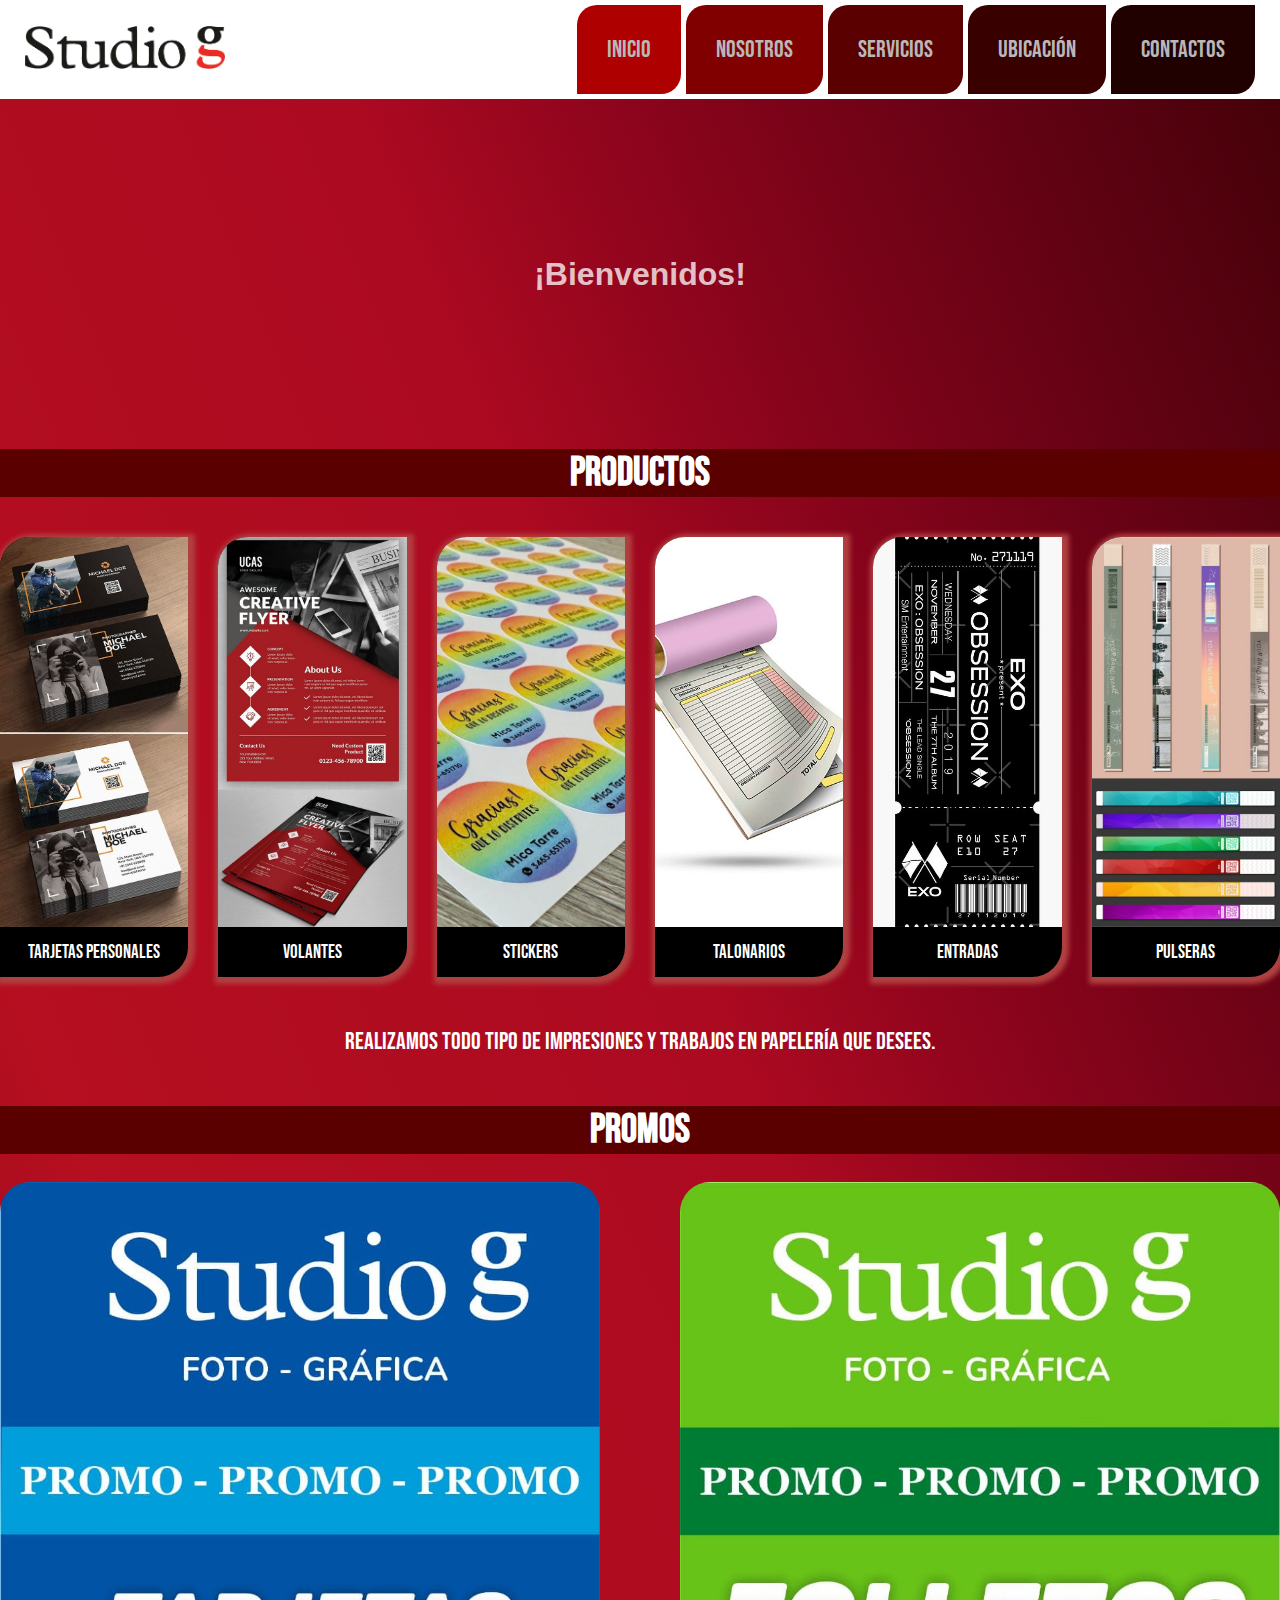
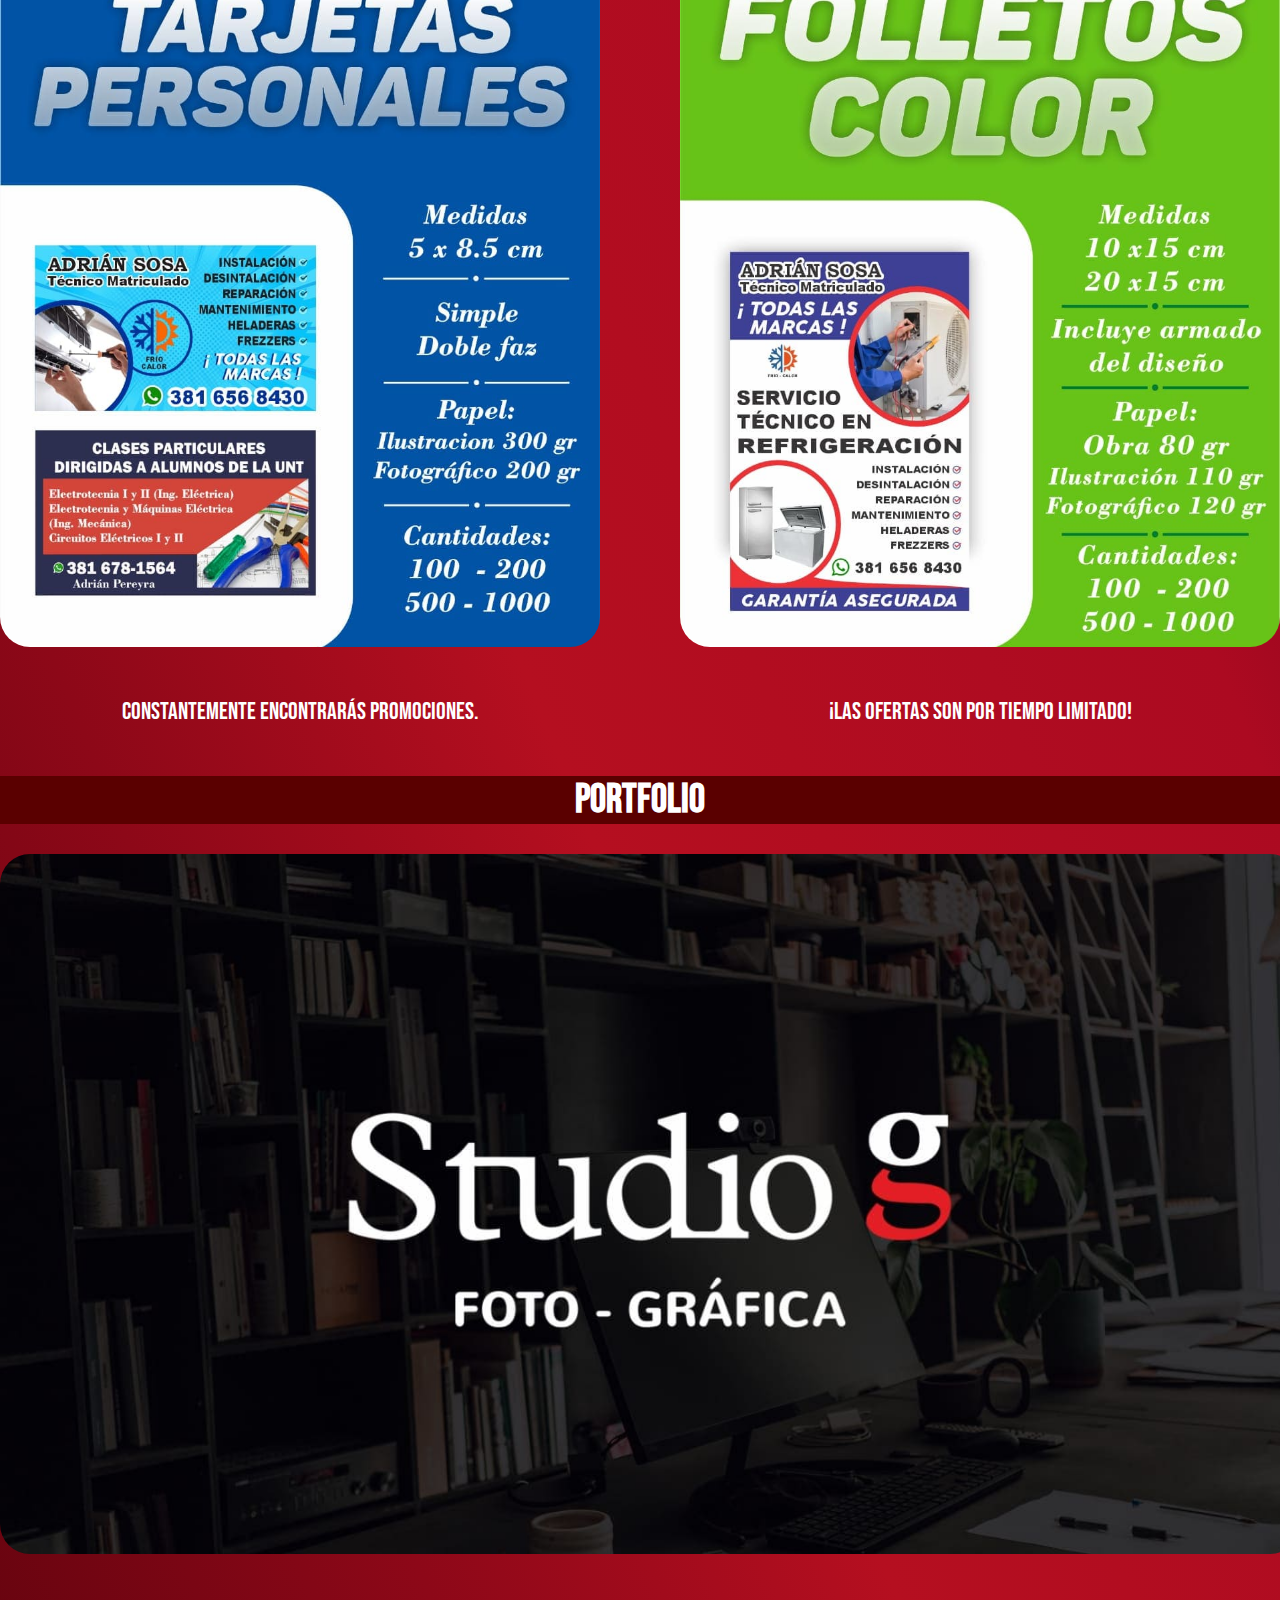
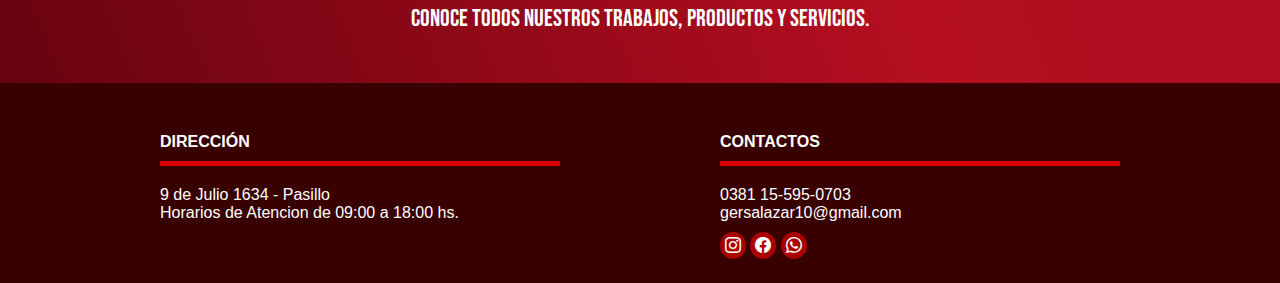
==== commit d17ca4b6: "optimizando img's" ====
--- a/index.html
+++ b/index.html
@@ -24,7 +24,7 @@
 <body>
     <header class="logo-studio">
         <div> 
-            <a href="#"><img src="../assets/img/logo-png-studio-g.png" alt="Logotipo"></a>
+            <a href="./index.html"><img src="./assets/img/logo-png-studio-g.png" alt="Logotipo"></a>
         </div>
         <nav>
             <ul class="navBar">
@@ -115,7 +115,7 @@
                     <section class="section-promos1">
                         <article class="card-promos">
                             <div>
-                                <img src="./assets/img/promo-1.jpg" alt="imagen-promo1">
+                                <img src="./assets/img/promo17.jpg" alt="imagen-promo1">
                             </div>
                         </article>
                     </section>
@@ -129,7 +129,7 @@
                     <section class="section-promos2">
                         <article class="card-promos2">
                             <div>
-                                <img src="./assets/img/promo-2.jpg" alt="imagen-promo2">
+                                <img src="./assets/img/promo10.jpg" alt="imagen-promo2">
                             </div>
                         </article>
                     </section>
--- a/css/style.css
+++ b/css/style.css
@@ -70,17 +70,17 @@
 
 @keyframes animation {
   0% {
-    background-image: url(../assets/img/foto-b1.jpg); }
+    background-image: url(../assets/img/foto-b1-opt.jpg); }
   33% {
-    background-image: url(../assets/img/foto-b1.jpg); }
+    background-image: url(../assets/img/foto-b1-opt.jpg); }
   34% {
-    background-image: url(../assets/img/foto-b2.jpg); }
+    background-image: url(../assets/img/foto-b2-opt.jpg); }
   66% {
-    background-image: url(../assets/img/foto-b2.jpg); }
+    background-image: url(../assets/img/foto-b2-opt.jpg); }
   67% {
-    background-image: url(../assets/img/foto-b3.jpg); }
+    background-image: url(../assets/img/foto-b3-opt.jpg); }
   100% {
-    background-image: url(../assets/img/foto-b3.jpg); } }
+    background-image: url(../assets/img/foto-b3-opt.jpg); } }
   main .flexbox1 {
     width: 100%;
     display: flex;
@@ -151,7 +151,7 @@
     gap: 80px; }
     main .segunda-parte .section-promos1 article {
       width: 600px;
-      height: 910px;
+      height: 1065px;
       margin: auto;
       margin-top: 28px;
       border-radius: 30px 30px;
@@ -160,7 +160,8 @@
         margin: auto; }
         main .segunda-parte .section-promos1 article div img {
           width: 100%;
-          height: 100%; }
+          height: 100%;
+          object-fit: contain; }
     main .segunda-parte .parrafoPromos1 {
       width: 100%;
       font-family: "Bebas Neue", sans-serif;
@@ -172,7 +173,7 @@
         color: white; }
     main .segunda-parte .section-promos2 .card-promos2 {
       width: 600px;
-      height: 910px;
+      height: 1065px;
       margin: auto;
       margin-top: 28px;
       border-radius: 30px 30px;
@@ -524,10 +525,10 @@
       flex-wrap: wrap; }
     main .productos-inicio .segunda-parte div .section-promos1 article {
       width: 400px;
-      height: 605px; }
+      height: 710px; }
     main .productos-inicio .segunda-parte div .section-promos2 article {
       width: 400px;
-      height: 605px; }
+      height: 710px; }
       main .productos-inicio .segunda-parte div .section-promos2 article div img {
         width: 100%;
         height: 100%; }
@@ -642,12 +643,12 @@
     text-align: center; }
   main .productos-inicio .segunda-parte div .section-promos1 article {
     width: 350px;
-    height: 545px; }
+    height: 620px; }
   main .productos-inicio .segunda-parte div .parrafoPromos1 p {
     font-size: 18px; }
   main .productos-inicio .segunda-parte div .section-promos2 article {
     width: 350px;
-    height: 545px; }
+    height: 620px; }
   main .productos-inicio .segunda-parte div .parrafoPromos2 p {
     font-size: 18px; }
   main .productos-inicio .tercera-parte .section-portfolio article {
@@ -717,7 +718,7 @@
       flex-direction: row;
       width: 100%;
       height: 50px;
-      margin-top: 50px;
+      margin-top: 100px;
       gap: 20px;
       font-size: 35px; }
       .main-contactos .redes-sociales a {
@@ -761,12 +762,12 @@
     text-align: center; }
   main .productos-inicio .segunda-parte div .section-promos1 article {
     width: 290px;
-    height: 450px; }
+    height: 514px; }
   main .productos-inicio .segunda-parte div .parrafoPromos1 p {
     font-size: 15px; }
   main .productos-inicio .segunda-parte div .section-promos2 article {
     width: 290px;
-    height: 450px; }
+    height: 514px; }
   main .productos-inicio .segunda-parte div .parrafoPromos2 p {
     font-size: 15px; }
   main .productos-inicio .tercera-parte .section-portfolio article {
@@ -791,31 +792,24 @@
     font-size: 30px; } }
 
 @media (max-width: 320px) {
-  .logo-studio {
-    width: 100%;
-    height: 260px; }
-    .logo-studio .div img {
-      margin-top: 10px;
-      width: 120px;
-      height: 25px; }
-    .logo-studio nav .navBar {
-      width: 100%;
-      gap: 1px;
-      flex-direction: column;
-      text-align: center; }
-      .logo-studio nav .navBar li a {
-        width: 100%;
-        font-size: 20px; }
-      .logo-studio nav .navBar .home, .logo-studio nav .navBar .we, .logo-studio nav .navBar .services, .logo-studio nav .navBar .location, .logo-studio nav .navBar .contacts {
-        padding: 8px 60px; }
-      .logo-studio nav .navBar .we {
-        padding: 1px 60px; }
-      .logo-studio nav .navBar .services {
-        padding: 1px 60px; }
-      .logo-studio nav .navBar .location {
-        padding: 1px 60px; }
-      .logo-studio nav .navBar .contacts {
-        padding: 1px 60px; } }
+  .logo-studio nav .navBar {
+    width: 100%;
+    gap: 1px;
+    flex-direction: column;
+    text-align: center; }
+    .logo-studio nav .navBar li a {
+      width: 100%;
+      font-size: 20px; }
+    .logo-studio nav .navBar .home, .logo-studio nav .navBar .we, .logo-studio nav .navBar .services, .logo-studio nav .navBar .location, .logo-studio nav .navBar .contacts {
+      padding: 8px 60px; }
+    .logo-studio nav .navBar .we {
+      padding: 1px 60px; }
+    .logo-studio nav .navBar .services {
+      padding: 1px 60px; }
+    .logo-studio nav .navBar .location {
+      padding: 1px 60px; }
+    .logo-studio nav .navBar .contacts {
+      padding: 1px 60px; } }
 
 .mainServicios section .card-servicios {
   width: 280px;
